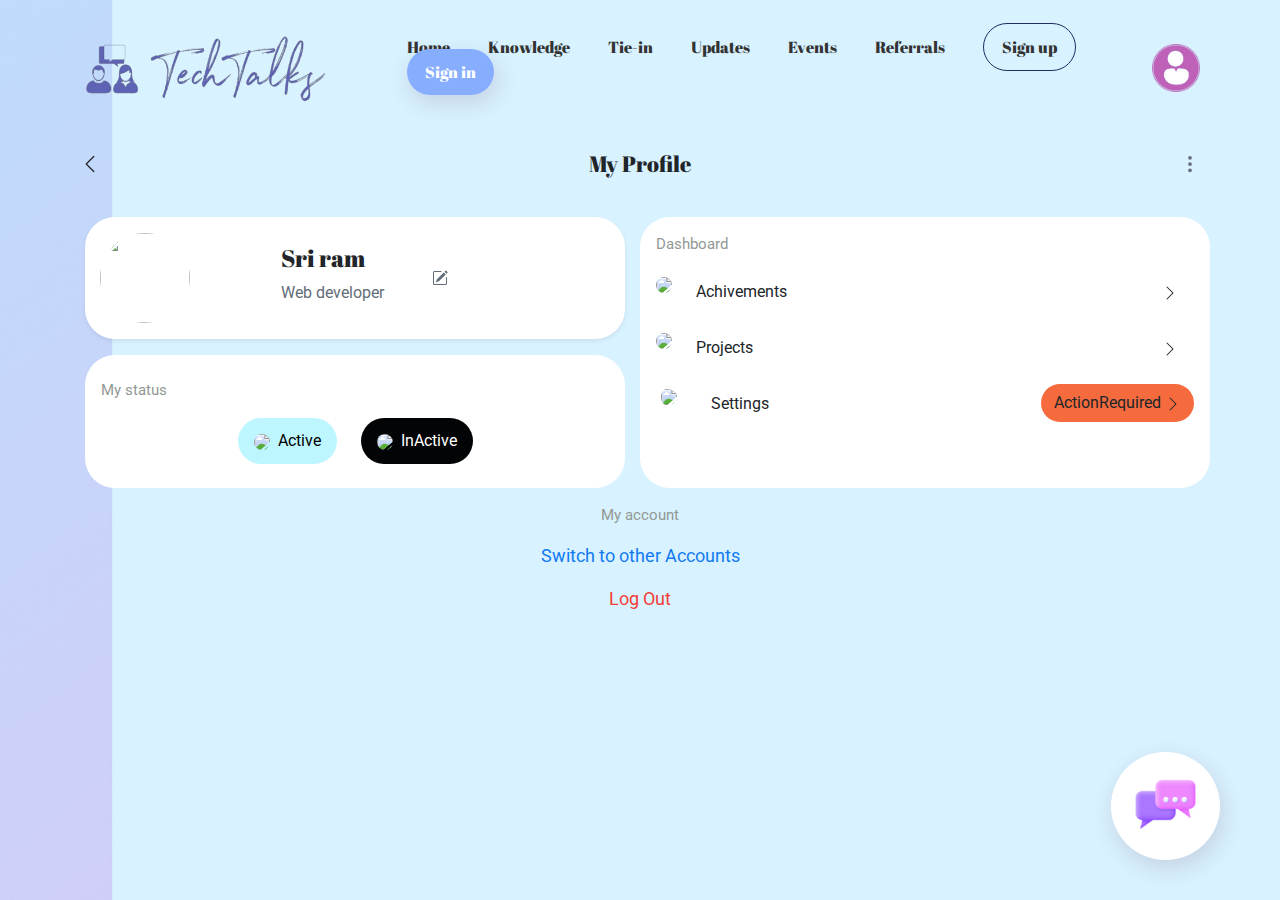
==== profile3.html @ 16f540d1 "c" ====
<!DOCTYPE html>
<html>

<head>
    <link rel="stylesheet" href="https://stackpath.bootstrapcdn.com/bootstrap/4.5.2/css/bootstrap.min.css" integrity="sha384-JcKb8q3iqJ61gNV9KGb8thSsNjpSL0n8PARn9HuZOnIxN0hoP+VmmDGMN5t9UJ0Z" crossorigin="anonymous" />
    <script src="https://code.jquery.com/jquery-3.5.1.slim.min.js" integrity="sha384-DfXdz2htPH0lsSSs5nCTpuj/zy4C+OGpamoFVy38MVBnE+IbbVYUew+OrCXaRkfj" crossorigin="anonymous"></script>
    <script src="https://cdn.jsdelivr.net/npm/popper.js@1.16.1/dist/umd/popper.min.js" integrity="sha384-9/reFTGAW83EW2RDu2S0VKaIzap3H66lZH81PoYlFhbGU+6BZp6G7niu735Sk7lN" crossorigin="anonymous"></script>
    <script src="https://kit.fontawesome.com/8c82b22460.js" crossorigin="anonymous"></script>
    <script src="https://stackpath.bootstrapcdn.com/bootstrap/4.5.2/js/bootstrap.min.js" integrity="sha384-B4gt1jrGC7Jh4AgTPSdUtOBvfO8shuf57BaghqFfPlYxofvL8/KUEfYiJOMMV+rV" crossorigin="anonymous"></script>
    <link rel="stylesheet" href="profile3.css">
    <link rel="stylesheet" href="profile3.js">
    <link rel="preconnect" href="https://fonts.googleapis.com">
<link rel="preconnect" href="https://fonts.gstatic.com" crossorigin>
<link href="https://fonts.googleapis.com/css2?family=Dancing+Script:wght@700&display=swap" rel="stylesheet">
<link rel="preconnect" href="https://fonts.googleapis.com">
<link rel="preconnect" href="https://fonts.gstatic.com" crossorigin>
<link href="https://fonts.googleapis.com/css2?family=Abril+Fatface&display=swap" rel="stylesheet">
</head>

<body>
    <!--nva bar-->
    <div class="container11">
    <div class="navbar">
        <a href="welcomes.html"><img src="logo2.png" alt="" class="logo"></a>
        <nav>
            <ul>
                <li><a href="welcomes.html">Home</a></li>
                <li><a href="Knowledge.html">Knowledge</a></li>
                <li><a href="connections.html">Tie-in</a></li>
                <li><a href="updates.html">Updates</a></li>
                <li><a href="events.html">Events</a></li>
                <li><a href="referrals.html">Referrals</a></li>
                <li><a href="regpage.html" class="secondary-button">Sign up</a></li>
                <li><a href="regpage.html" class="primary-button">Sign in</a></li>
                
            </ul>
        </nav>
      <a href="profile3.html">  <img src="profile1.png" alt="" class="profile1" ></a>

    </div>
    <a href="#"><img src="chat.png" alt="" class="chatimage"></a>




    <div class="pb-3 ">

        <div class="d-flex flex-row pb-3 p-3">

            <div class="mr-auto">
                <svg xmlns="http://www.w3.org/2000/svg" width="20" height="20" fill="currentColor" class="bi bi-chevron-left" viewBox="0 0 16 16">
                    <path fill-rule="evenodd" d="M11.354 1.646a.5.5 0 0 1 0 .708L5.707 8l5.647 5.646a.5.5 0 0 1-.708.708l-6-6a.5.5 0 0 1 0-.708l6-6a.5.5 0 0 1 .708 0z" />
                </svg>
            </div>
            <div class="m-auto pb-3">
                <h2 class="mainheading">My Profile</h2>
            </div>
            <div class="ml-auto">
                <svg xmlns="http://www.w3.org/2000/svg" width="20" height="20" fill="#636d78" class="bi bi-three-dots-vertical" viewBox="0 0 16 16">
                    <path d="M9.5 13a1.5 1.5 0 1 1-3 0 1.5 1.5 0 0 1 3 0zm0-5a1.5 1.5 0 1 1-3 0 1.5 1.5 0 0 1 3 0zm0-5a1.5 1.5 0 1 1-3 0 1.5 1.5 0 0 1 3 0z" />

                </svg>

            </div>

        </div>
        <div class="container">
            <div class="row">
                <div class="col-12 col-md-6 col-xl-6">


                    <div class="d-flex flex-row pt-3 pb-3 shadow-sm background-image hg">
                        <div class="col-4 pr-2">
                            <img src="https://avatars.githubusercontent.com/u/17087780?v=4" class="profile" />
                        </div>
                        <div class="d-flex flex-column justify-content-center pt-2 pl-3">
                            <h4 class="name1">Sri ram</h4>
                            <p class="web">Web developer</p>
                        </div>
                        <div class="d-flex flex-column justify-content-center pl-5">
                            <svg xmlns="http://www.w3.org/2000/svg" width="16" height="16" fill="#636d78" class="bi bi-pencil-square" viewBox="0 0 16 16">
                                <path d="M15.502 1.94a.5.5 0 0 1 0 .706L14.459 3.69l-2-2L13.502.646a.5.5 0 0 1 .707 0l1.293 1.293zm-1.75 2.456-2-2L4.939 9.21a.5.5 0 0 0-.121.196l-.805 2.414a.25.25 0 0 0 .316.316l2.414-.805a.5.5 0 0 0 .196-.12l6.813-6.814z" />
                                <path fill-rule="evenodd" d="M1 13.5A1.5 1.5 0 0 0 2.5 15h11a1.5 1.5 0 0 0 1.5-1.5v-6a.5.5 0 0 0-1 0v6a.5.5 0 0 1-.5.5h-11a.5.5 0 0 1-.5-.5v-11a.5.5 0 0 1 .5-.5H9a.5.5 0 0 0 0-1H2.5A1.5 1.5 0 0 0 1 2.5v11z" />
                            </svg>
                        </div>
                    </div>
                    <div class="pt-4 pb-4 hg1 mt-3 p-3">
                        <p class="my">My status</p>
                        <div class="d-flex flex-row justify-content-center">
                            <div class="pr-4">
                                <button class="btn active" id="btn1"> <img src="https://res.cloudinary.com/dtvqmmc3d/image/upload/v1682000064/WhatsApp_Image_2023-04-20_at_7.43.57_PM_tjixq5.jpg" class="pic-image" />Active</button>

                            </div>
                            <div><button class="btn inactive" id="btn2"><img src="https://res.cloudinary.com/dtvqmmc3d/image/upload/v1681999314/WhatsApp_Image_2023-04-20_at_7.31.20_PM_dnklzr.jpg" class="pic-image" />InActive</button></div>
                        </div>
                    </div>
                </div>

                <div class="col-12 col-md-6 col-xl-6 hg1 p-3">
                    <div class="pb-3">
                        <p class="my">Dashboard</p>
                        <div class="d-flex flex-column">
                            <div class="d-flex flex-row pb-2">
                                <div>
                                    <img src="https://res.cloudinary.com/dtvqmmc3d/image/upload/v1682003105/WhatsApp_Image_2023-04-20_at_8.34.15_PM_k5di92.jpg" class="dash" />

                                </div>
                                <div class="ml-4 pt-2">
                                    <p class="ach">Achivements</p>
                                </div>
                                <div class="ml-auto pr-3 pt-2">
                                    <svg xmlns="http://www.w3.org/2000/svg" width="16" height="16" fill="currentColor" class="bi bi-chevron-right" viewBox="0 0 16 16">
                                        <path fill-rule="evenodd" d="M4.646 1.646a.5.5 0 0 1 .708 0l6 6a.5.5 0 0 1 0 .708l-6 6a.5.5 0 0 1-.708-.708L10.293 8 4.646 2.354a.5.5 0 0 1 0-.708z" />
                                    </svg>

                                </div>
                            </div>
                            <div class="d-flex flex-row pb-2">
                                <div>

                                    <img src="https://res.cloudinary.com/dtvqmmc3d/image/upload/v1682166789/WhatsApp_Image_2023-04-22_at_6.02.55_PM_msyqro.jpg" class="dash3" />
                                </div>
                                <div class="ml-4 pt-2">
                                    <p class="ach">Projects</p>
                                </div>
                                <div class="ml-auto pr-3 pt-2">
                                    <svg xmlns="http://www.w3.org/2000/svg" width="16" height="16" fill="currentColor" class="bi bi-chevron-right" viewBox="0 0 16 16">
                                        <path fill-rule="evenodd" d="M4.646 1.646a.5.5 0 0 1 .708 0l6 6a.5.5 0 0 1 0 .708l-6 6a.5.5 0 0 1-.708-.708L10.293 8 4.646 2.354a.5.5 0 0 1 0-.708z" />
                                    </svg>
                                </div>
                            </div>
                            <div class="d-flex flex-row">
                                <div>
                                    <img src="https://res.cloudinary.com/dtvqmmc3d/image/upload/v1682165236/WhatsApp_Image_2023-04-22_at_5.36.21_PM_fcfjt7.jpg" class="dash1" />



                                </div>
                                <div class="ml-4 pt-2">
                                    <p class="ach">Settings</p>
                                </div>
                                <div class="pl-3 ml-auto">
                                    <button class="btn buttoncolor"> ActionRequired <svg xmlns="http://www.w3.org/2000/svg" width="16" height="16" fill="currentColor" class="bi bi-chevron-right" viewBox="0 0 16 16">
                                            <path fill-rule="evenodd" d="M4.646 1.646a.5.5 0 0 1 .708 0l6 6a.5.5 0 0 1 0 .708l-6 6a.5.5 0 0 1-.708-.708L10.293 8 4.646 2.354a.5.5 0 0 1 0-.708z" />
                                        </svg></button>
                                </div>
                            </div>
                        </div>
                    </div>

                </div>
            </div>
        </div>
        <div class="d-md-none m-3">
            <p class="my">My account</p>
            <p class="switch">Switch to other Accounts</p>
            <p class="log">Log Out</p>
        </div>

        <div class="d-none d-md-block text-center mt-3">
            <p class="my">My account</p>
            <p class="switch">Switch to other Accounts</p>
            <p class="log">Log Out</p>
        </div>

    </div>
</div>

</body>

</html>
---- profile3.css ----
@import url('https://fonts.googleapis.com/css2?family=Bree+Serif&family=Caveat:wght@400;700&family=Lobster&family=Monoton&family=Open+Sans:ital,wght@0,400;0,700;1,400;1,700&family=Playfair+Display+SC:ital,wght@0,400;0,700;1,700&family=Playfair+Display:ital,wght@0,400;0,700;1,700&family=Roboto:ital,wght@0,400;0,700;1,400;1,700&family=Source+Sans+Pro:ital,wght@0,400;0,700;1,700&family=Work+Sans:ital,wght@0,400;0,700;1,700&display=swap');
*{
    margin: 0;
    padding: 0;
}
.container11{
    height: 100vh;
    width: 100vw;
    background-image: url(background.jpg);
    background-position: center;
    background-size: cover;
    padding-left: 5%;
    padding-right: 5%;
    box-sizing: border-box;
    position: relative;
}
.navbar{
    width: 100%;
    height: 15vh;
    margin: auto;
    display: flex;
    align-items: center;

}
.logo{
    width: 250px;
    cursor: pointer;
    

}
.profile1{
    width: 48px;
    cursor: pointer; 
      
}
nav{
    flex: 1;
    padding-left: 60px;

}

nav ul li{
    display: inline-block;
    list-style: none;
    margin:0px 17px;
}

nav ul li a{
    text-decoration: none;
    color: #333;
    font-family: 'Abril Fatface', cursive;
    transition: all 0.5s ease;
}
.primary-button{
    background-color:#87adfe;
    border-radius: 85px;
    font-weight: 400;
    color: #fff ;
    padding: 12px 18px;
    box-shadow: 3px 8px 22px rgba(94,28,68,0.15);
    transition: 0.2s ease-out;


}
.primary-button:hover{
    background-color:whitesmoke;

}
.secondary-button{
    border: 0.5px solid #232d60;
    border-radius: 85px;
    font-weight: 400;
    padding: 12px 18px;
    transition: 0.2s ease-out;
}
.secondary-button:hover{
    border: 0.5px solid #87adfe ;
    background-color: #87adfe;
    color: white;
}
nav ul li a:hover{
    color: rgb(92, 58, 131);
}
.chatimage{
    position: absolute;
    height: 12%;
    right: 60px;
    padding-top: 8px; 
    bottom: 40px;
    border: 1px solid #fff;
    background-color: #fff;
    box-shadow: 3px 8px 22px rgba(94,28,68,0.15);
    border-radius: 100%;
    cursor: pointer;
    transition: all 0.5s ease-in-out;
}
.chatimage:hover{
    transform: scale(1.2);
}
.profile {
    height: 90px;
    border-radius: 50px;
    width: 90px;

}

.pic-image {
    height: 20px;
    margin-right: 8px;
    border-radius: 100%;
}

.inactive {
    background-color: #030405;
    border-radius: 33px;
    color: white;
    padding: 10px;
    font-family: "Roboto";
    padding-left: 15px;
    padding-right: 15px;
    transition: all 0.5s ease-in-out;
    cursor: pointer;



}

.inactive:hover{
    background: #fff;
}

.active {
    background-color: #bdf6ff;
    border-radius: 33px;
    color: black;
    padding: 10px;
    font-family: "Roboto";
    padding-left: 15px;
    padding-right: 15px;

}

.dash {
    height: 50px;
    border-radius: 60%;
}
.name1{
    font-family: 'Abril Fatface', cursive;
    font-weight: 400;
}

.background-image {
    border-radius: 30px;
}

.mainheading {
    font-family: 'Abril Fatface', cursive;
    font-weight: 400;
    font-size: 22px;
}

.buttons {
    border-width: 1px;
    border-color: green;
}

.dash1 {
    height: 35px;
    padding-left: 5px;
    margin-right: 10px;
    border-radius: 60%;
}

.dash3 {
    height: 55px;
    border-radius: 60%;
}

.my {
    color: #939995;
    font-size: 15px;
    font-family: "Roboto";
}

.switch {
    color: #117af2;
    font-size: 18px;
}

.log {
    color: #f23e38;
    font-size: 18px;
}

.web {
    color: #636d78;
}

.ach {
    font-family: "Roboto";
    font-weight: 400;
}

.buttoncolor {
    background-color: #f56b3d;
    border-radius: 24px;
}

.cont {
    background-image: url('https://img.freepik.com/free-photo/vivid-blurred-colorful-background_58702-2548.jpg?w=2000');
    height: 100vh;
}
.hg{
    background-color: white;
}
.hg1{
    background-color: white;
    border-radius: 30px;
}
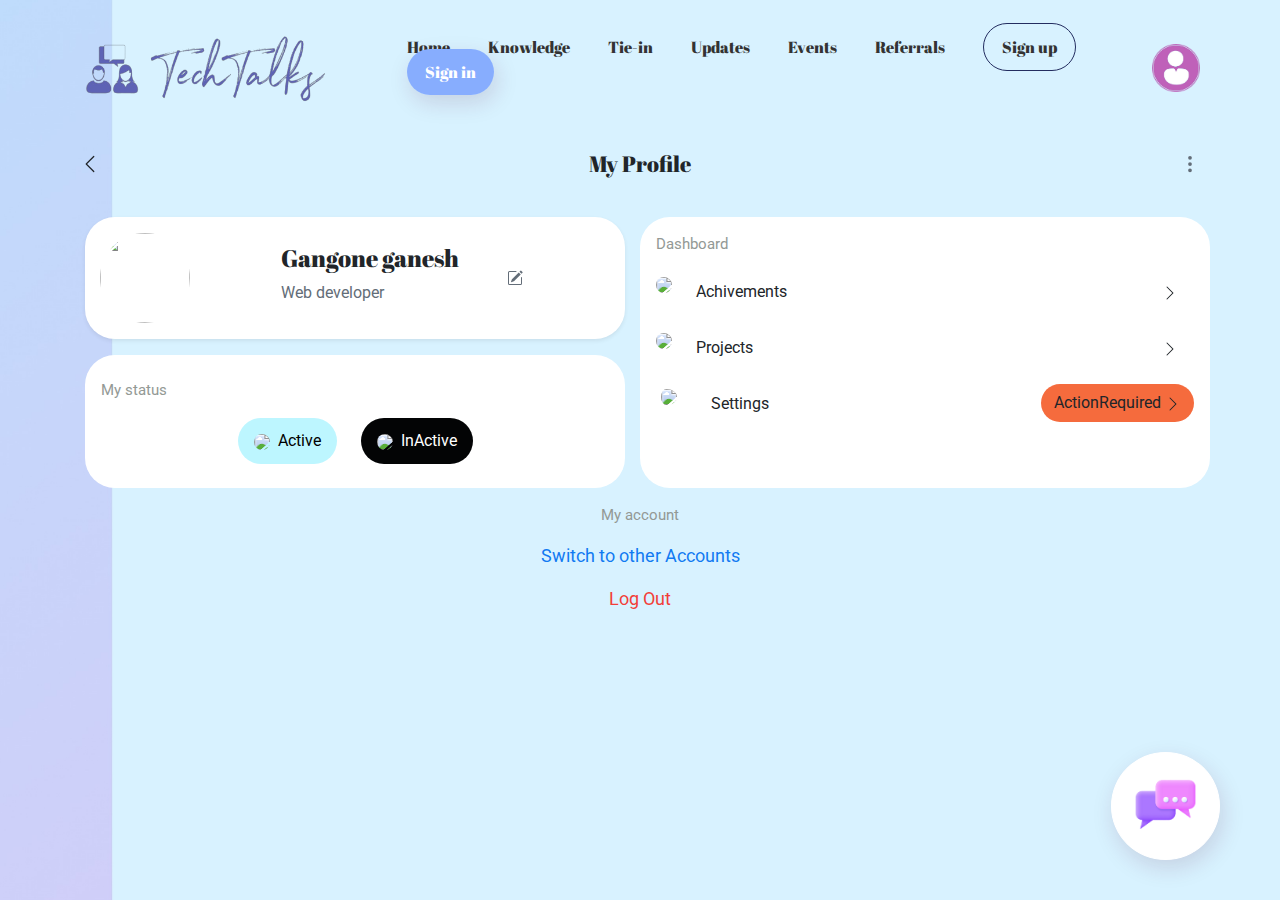
==== commit ff73e920: "c" ====
--- a/profile3.html
+++ b/profile3.html
@@ -74,7 +74,7 @@
                             <img src="https://avatars.githubusercontent.com/u/17087780?v=4" class="profile" />
                         </div>
                         <div class="d-flex flex-column justify-content-center pt-2 pl-3">
-                            <h4 class="name1">Sri ram</h4>
+                            <h4 class="name1">Gangone ganesh</h4>
                             <p class="web">Web developer</p>
                         </div>
                         <div class="d-flex flex-column justify-content-center pl-5">
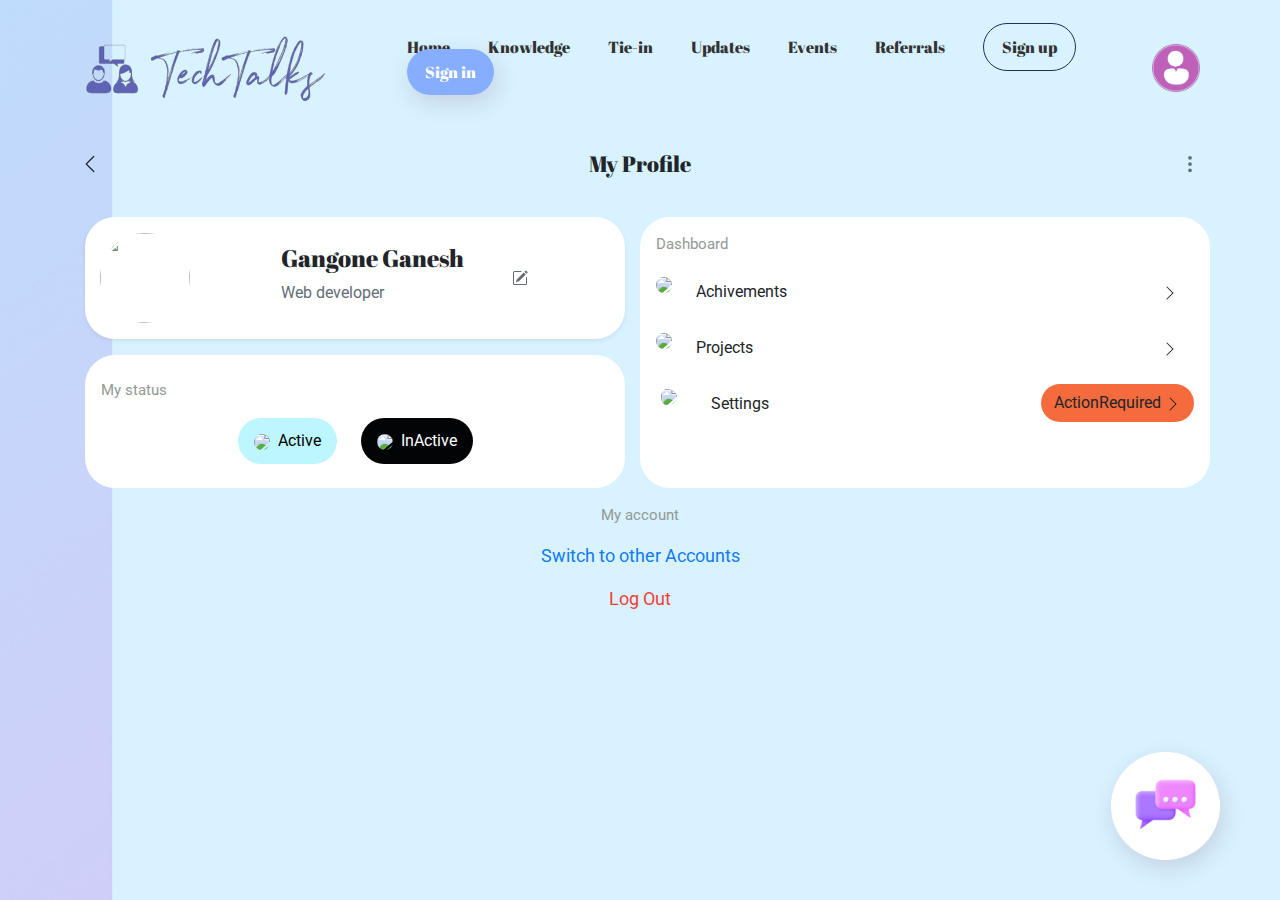
==== commit 07b6f47c: "changes" ====
--- a/profile3.html
+++ b/profile3.html
@@ -74,7 +74,7 @@
                             <img src="https://avatars.githubusercontent.com/u/17087780?v=4" class="profile" />
                         </div>
                         <div class="d-flex flex-column justify-content-center pt-2 pl-3">
-                            <h4 class="name1">Gangone ganesh</h4>
+                            <h4 class="name1">Gangone Ganesh</h4>
                             <p class="web">Web developer</p>
                         </div>
                         <div class="d-flex flex-column justify-content-center pl-5">
@@ -154,7 +154,7 @@
         <div class="d-md-none m-3">
             <p class="my">My account</p>
             <p class="switch">Switch to other Accounts</p>
-            <p class="log">Log Out</p>
+            <p class="log">Sign Out</p>
         </div>
 
         <div class="d-none d-md-block text-center mt-3">
